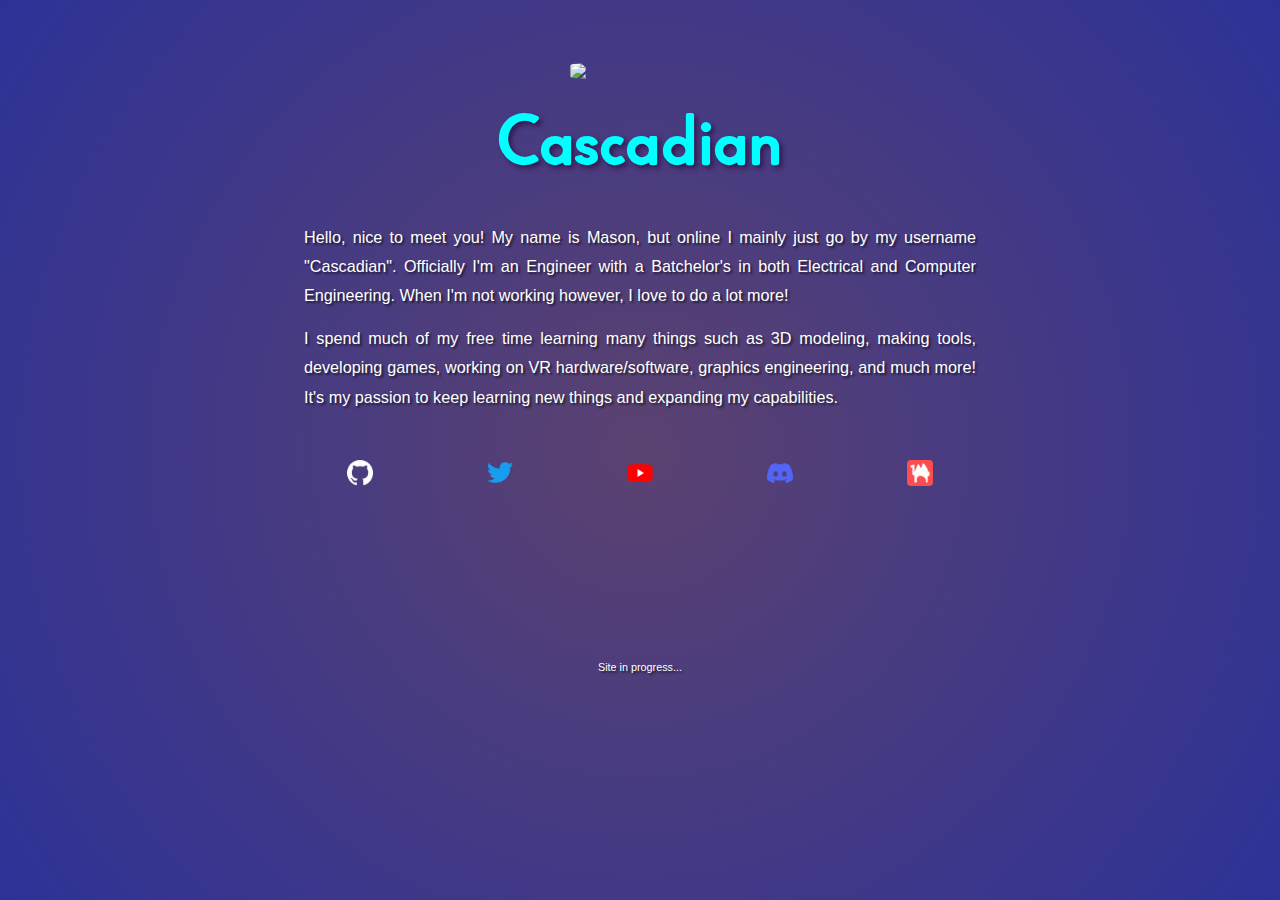
==== index.html @ 6b16859f "Initial Upload" ====
<!DOCTYPE html>
<html>

<head>
    <title>W3.CSS Template</title>
    <meta charset="UTF-8">
    <meta name="viewport" content="width=device-width, initial-scale=1">
    <style>
        @font-face {
            font-family: Market_Deco;
            src: url('Market_Deco.ttf');
        }
        
        @font-face {
            font-family: AltonaSans-Regular;
            src: url('AltonaSans-Regular.ttf');
        }
        
        html {
            height: auto;
            color: rgb(0, 255, 255);
            font-family: 'Segoe UI', Tahoma, Geneva, Verdana, sans-serif;
            line-height: 1.8;
            text-shadow: 5px;
            background-image: radial-gradient(circle 1200px, rgb(91, 66, 112), rgb(21, 41, 172));
            background-position: center;
            background-repeat: no-repeat;
            background-size: cover;
            min-height: 100%;
            padding: 0%;
        }
        
        #titletop {
            font-family: AltonaSans-Regular;
            font-size: 8vmin;
            text-align: center;
            width: 100%;
            margin: 0;
            text-shadow: 3px 3px 5px rgb(49, 25, 80);
            transition: 0.3s;
        }
        
        p {
            color: rgb(255, 255, 255);
            text-align: justify;
            font-size: 1.8vmin;
            margin: 2%;
            text-shadow: 2px 2px 2px rgba(0, 0, 0, 0.575);
        }
        
        .image {
            width: 20%;
            min-width: 8vw;
            object-fit: cover;
            transition: 0.3s;
            border-radius: 15%;
            margin-left: auto;
            margin-right: auto;
            justify-content: center;
        }
        
        .image:hover {
            transition: 0.3s;
            transform: scale(1.1);
        }
        
        .icon {
            width: 20%;
            min-width: 2vw;
            object-fit: cover;
            transition: 0.3s;
            border-radius: 15%;
            margin-left: auto;
            margin-right: auto;
            justify-content: center;
        }
        
        .icon:hover {
            transition: 0.3s;
            transform: scale(1.5);
        }
        
        .row {
            display: inline-flex;
        }
        
        .column {
            flex: 100%;
            align-content: center;
            padding: 5px;
            text-align: center;
        }
    </style>

    <body>
        <div style="margin: 0 auto; margin-top: 5% ; max-width: 700px;">
            <div>
                <a href="https://twitter.com/CascadianWorks">
                    <img class="image" style="display: flex;" src="https://pbs.twimg.com/profile_images/1553989988445917184/FljESYia.jpg">
                </a>
                <h1 id="titletop">Cascadian</h1>
                <p>Hello, nice to meet you! My name is Mason, but online I mainly just go by my username "Cascadian". Officially I'm an Engineer with a Batchelor's in both Electrical and Computer Engineering. When I'm not working however, I love to do a
                    lot more!</p>
                <p>I spend much of my free time learning many things such as 3D modeling, making tools, developing games, working on VR hardware/software, graphics engineering, and much more! It's my passion to keep learning new things and expanding my capabilities.</p>
            </div>
            <br>
            <div class="row">
                <div class="column">
                    <a href="https://github.com/CascadianWorks">
                        <img class="icon" src="github.png">
                    </a>
                </div>
                <div class="column">
                    <a href="https://twitter.com/CascadianWorks">
                        <img class="icon" src="twitter.png">
                    </a>
                </div>
                <div class="column">
                    <a href="https://www.youtube.com/c/cascadian">
                        <img class="icon" src="youtube.png">
                    </a>
                </div>
                <div class="column">
                    <a href="https://discord.gg/q3g3fmR">
                        <img class="icon" src="discord.png">
                    </a>
                </div>
                <div class="column">
                    <a href="https://cascadian.booth.pm">
                        <img class="icon" src="booth.png">
                    </a>
                </div>
            </div>
            <br><br><br><br><br><br>
            <p style="text-align: center; align-self: flex-end; font-size: 1.2vmin;">
                Site in progress...
            </p>
        </div>

        <script>
        </script>

    </body>

</head>

</html>
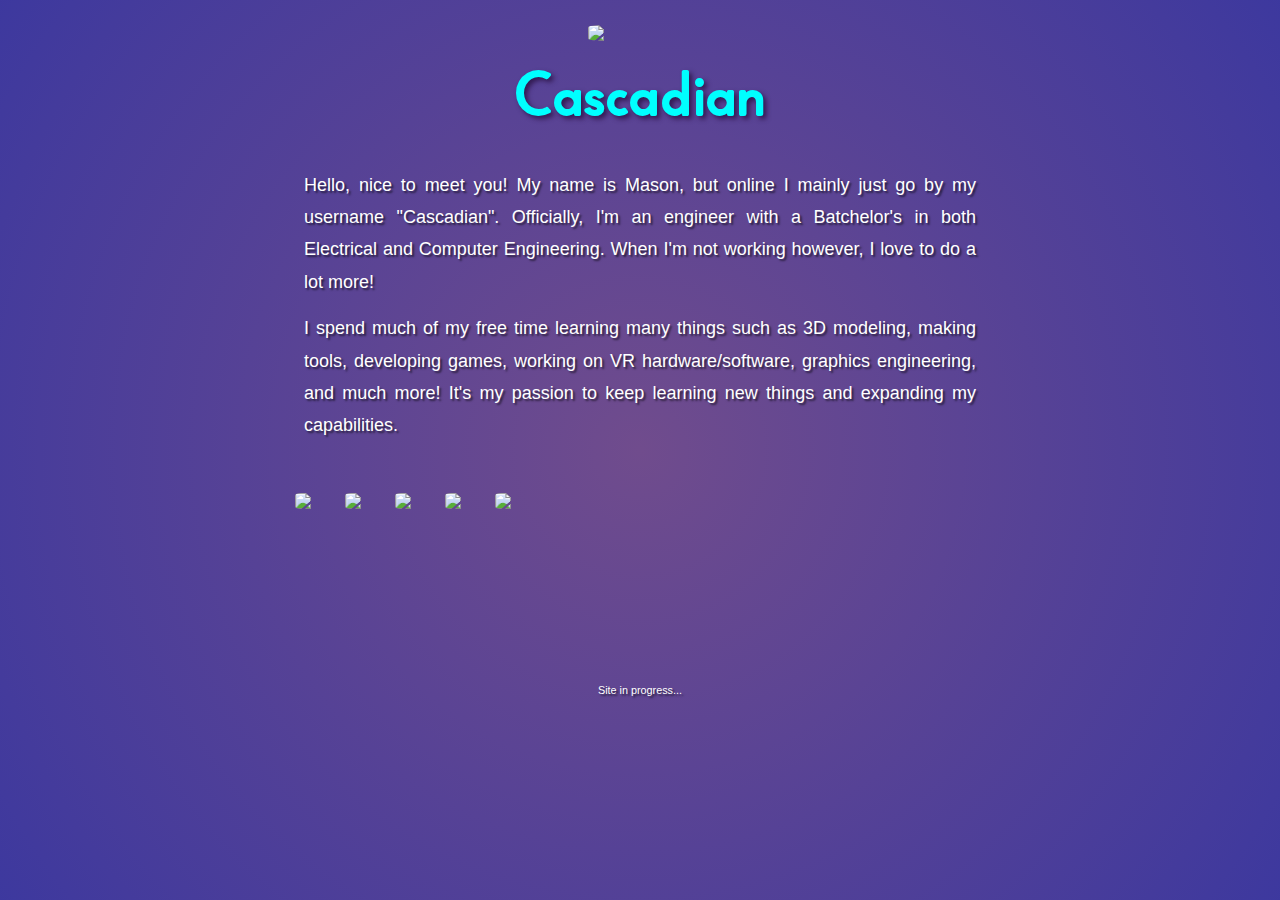
==== commit 9ea820fa: "small changes" ====
--- a/index.html
+++ b/index.html
@@ -2,145 +2,63 @@
 <html>
 
 <head>
-    <title>W3.CSS Template</title>
+    <title>Cascadian.Coffee</title>
     <meta charset="UTF-8">
     <meta name="viewport" content="width=device-width, initial-scale=1">
-    <style>
-        @font-face {
-            font-family: Market_Deco;
-            src: url('Market_Deco.ttf');
-        }
-        
-        @font-face {
-            font-family: AltonaSans-Regular;
-            src: url('AltonaSans-Regular.ttf');
-        }
-        
-        html {
-            height: auto;
-            color: rgb(0, 255, 255);
-            font-family: 'Segoe UI', Tahoma, Geneva, Verdana, sans-serif;
-            line-height: 1.8;
-            text-shadow: 5px;
-            background-image: radial-gradient(circle 1200px, rgb(91, 66, 112), rgb(21, 41, 172));
-            background-position: center;
-            background-repeat: no-repeat;
-            background-size: cover;
-            min-height: 100%;
-            padding: 0%;
-        }
-        
-        #titletop {
-            font-family: AltonaSans-Regular;
-            font-size: 8vmin;
-            text-align: center;
-            width: 100%;
-            margin: 0;
-            text-shadow: 3px 3px 5px rgb(49, 25, 80);
-            transition: 0.3s;
-        }
-        
-        p {
-            color: rgb(255, 255, 255);
-            text-align: justify;
-            font-size: 1.8vmin;
-            margin: 2%;
-            text-shadow: 2px 2px 2px rgba(0, 0, 0, 0.575);
-        }
-        
-        .image {
-            width: 20%;
-            min-width: 8vw;
-            object-fit: cover;
-            transition: 0.3s;
-            border-radius: 15%;
-            margin-left: auto;
-            margin-right: auto;
-            justify-content: center;
-        }
-        
-        .image:hover {
-            transition: 0.3s;
-            transform: scale(1.1);
-        }
-        
-        .icon {
-            width: 20%;
-            min-width: 2vw;
-            object-fit: cover;
-            transition: 0.3s;
-            border-radius: 15%;
-            margin-left: auto;
-            margin-right: auto;
-            justify-content: center;
-        }
-        
-        .icon:hover {
-            transition: 0.3s;
-            transform: scale(1.5);
-        }
-        
-        .row {
-            display: inline-flex;
-        }
-        
-        .column {
-            flex: 100%;
-            align-content: center;
-            padding: 5px;
-            text-align: center;
-        }
-    </style>
+    <link href="layout.css" rel="stylesheet" type="text/css">
+    <link rel="icon" href="images/CoffeeTime.png">
+</head>
 
-    <body>
-        <div style="margin: 0 auto; margin-top: 5% ; max-width: 700px;">
-            <div>
+<body>
+    <div style="margin: 0 auto; margin-top: 2% ; max-width: 700px;">
+        <div>
+            <a href="https://twitter.com/CascadianWorks">
+                <img class="image" style="display: flex;" src="https://pbs.twimg.com/profile_images/1553989988445917184/FljESYia.jpg">
+            </a>
+            <h1 id="titletop">Cascadian</h1>
+            <p>Hello, nice to meet you! My name is Mason, but online I mainly just go by my username "Cascadian". Officially, I'm an engineer with a Batchelor's in both Electrical and Computer Engineering. When I'm not working however, I love to do a lot
+                more!
+            </p>
+            <p>I spend much of my free time learning many things such as 3D modeling, making tools, developing games, working on VR hardware/software, graphics engineering, and much more! It's my passion to keep learning new things and expanding my capabilities.</p>
+        </div>
+        <br>
+        <div class="row">
+            <div class="column">
+                <a href="https://github.com/CascadianWorks">
+                    <img class="icon" src="images/github.png">
+                </a>
+            </div>
+            <div class="column">
                 <a href="https://twitter.com/CascadianWorks">
-                    <img class="image" style="display: flex;" src="https://pbs.twimg.com/profile_images/1553989988445917184/FljESYia.jpg">
+                    <img class="icon" src="images/twitter.png">
                 </a>
-                <h1 id="titletop">Cascadian</h1>
-                <p>Hello, nice to meet you! My name is Mason, but online I mainly just go by my username "Cascadian". Officially I'm an Engineer with a Batchelor's in both Electrical and Computer Engineering. When I'm not working however, I love to do a
-                    lot more!</p>
-                <p>I spend much of my free time learning many things such as 3D modeling, making tools, developing games, working on VR hardware/software, graphics engineering, and much more! It's my passion to keep learning new things and expanding my capabilities.</p>
             </div>
-            <br>
-            <div class="row">
-                <div class="column">
-                    <a href="https://github.com/CascadianWorks">
-                        <img class="icon" src="github.png">
-                    </a>
-                </div>
-                <div class="column">
-                    <a href="https://twitter.com/CascadianWorks">
-                        <img class="icon" src="twitter.png">
-                    </a>
-                </div>
-                <div class="column">
-                    <a href="https://www.youtube.com/c/cascadian">
-                        <img class="icon" src="youtube.png">
-                    </a>
-                </div>
-                <div class="column">
-                    <a href="https://discord.gg/q3g3fmR">
-                        <img class="icon" src="discord.png">
-                    </a>
-                </div>
-                <div class="column">
-                    <a href="https://cascadian.booth.pm">
-                        <img class="icon" src="booth.png">
-                    </a>
-                </div>
+            <div class="column">
+                <a href="https://www.youtube.com/c/cascadian">
+                    <img class="icon" src="images/youtube.png">
+                </a>
             </div>
-            <br><br><br><br><br><br>
-            <p style="text-align: center; align-self: flex-end; font-size: 1.2vmin;">
-                Site in progress...
-            </p>
+            <div class="column">
+                <a href="https://discord.gg/q3g3fmR">
+                    <img class="icon" src="images/discord.png">
+                </a>
+            </div>
+            <div class="column">
+                <a href="https://cascadian.booth.pm">
+                    <img class="icon" src="images/booth.png">
+                </a>
+            </div>
         </div>
+        <br><br><br><br><br><br>
+        <p style="text-align: center; align-self: flex-end; font-size: 1.2vmin;">
+            Site in progress...
+        </p>
+    </div>
 
-        <script>
-        </script>
+    <script>
+    </script>
 
-    </body>
+</body>
 
 </head>
 
--- a/layout.css
+++ b/layout.css
@@ -0,0 +1,108 @@
+@font-face {
+    font-family: Market_Deco;
+    src: url('Market_Deco.ttf');
+}
+
+@font-face {
+    font-family: AltonaSans-Regular;
+    src: url('AltonaSans-Regular.ttf');
+}
+
+html {
+    height: auto;
+    color: rgb(0, 255, 255);
+    font-family: 'Segoe UI', Tahoma, Geneva, Verdana, sans-serif;
+    line-height: 1.8;
+    text-shadow: 5px;
+    background-image: radial-gradient(circle 1400px, rgb(112, 76, 141), rgb(21, 41, 172));
+    background-position: center;
+    background-repeat: no-repeat;
+    background-size: cover;
+    min-height: 100%;
+    padding: 0%;
+}
+
+#titletop {
+    font-family: AltonaSans-Regular;
+    font-size: max(7vmin, 40px);
+    text-align: center;
+    width: 100%;
+    margin: 0;
+    text-shadow: 3px 3px 5px rgb(49, 25, 80);
+    transition: 0.3s;
+}
+
+p {
+    color: rgb(255, 255, 255);
+    text-align: justify;
+    font-size: max(1.8vmin, 18px);
+    margin: 2%;
+    text-shadow: 2px 2px 2px rgba(0, 0, 0, 0.575);
+}
+
+.image {
+    width: 15%;
+    min-width: 8vw;
+    object-fit: cover;
+    transition: 0.3s;
+    border-radius: 15%;
+    margin-left: auto;
+    margin-right: auto;
+    justify-content: center;
+}
+
+.image:hover {
+    transition: 0.3s;
+    transform: scale(1.1);
+}
+
+.icon {
+    width: 30%;
+    min-width: 40px;
+    object-fit: cover;
+    transition: 0.3s;
+    border-radius: 15%;
+    margin-left: auto;
+    margin-right: auto;
+    justify-content: center;
+}
+
+.icon:hover {
+    transition: 0.3s;
+    transform: scale(1.5);
+}
+
+.row {
+    display: inline-flex;
+}
+
+.column {
+    flex: 100%;
+    align-content: center;
+    padding: 5px;
+    text-align: center;
+}
+
+a:link {
+    color: green;
+    background-color: transparent;
+    text-decoration: none;
+}
+
+a:visited {
+    color: pink;
+    background-color: transparent;
+    text-decoration: none;
+}
+
+a:hover {
+    color: red;
+    background-color: transparent;
+    text-decoration: underline;
+}
+
+a:active {
+    color: yellow;
+    background-color: transparent;
+    text-decoration: underline;
+}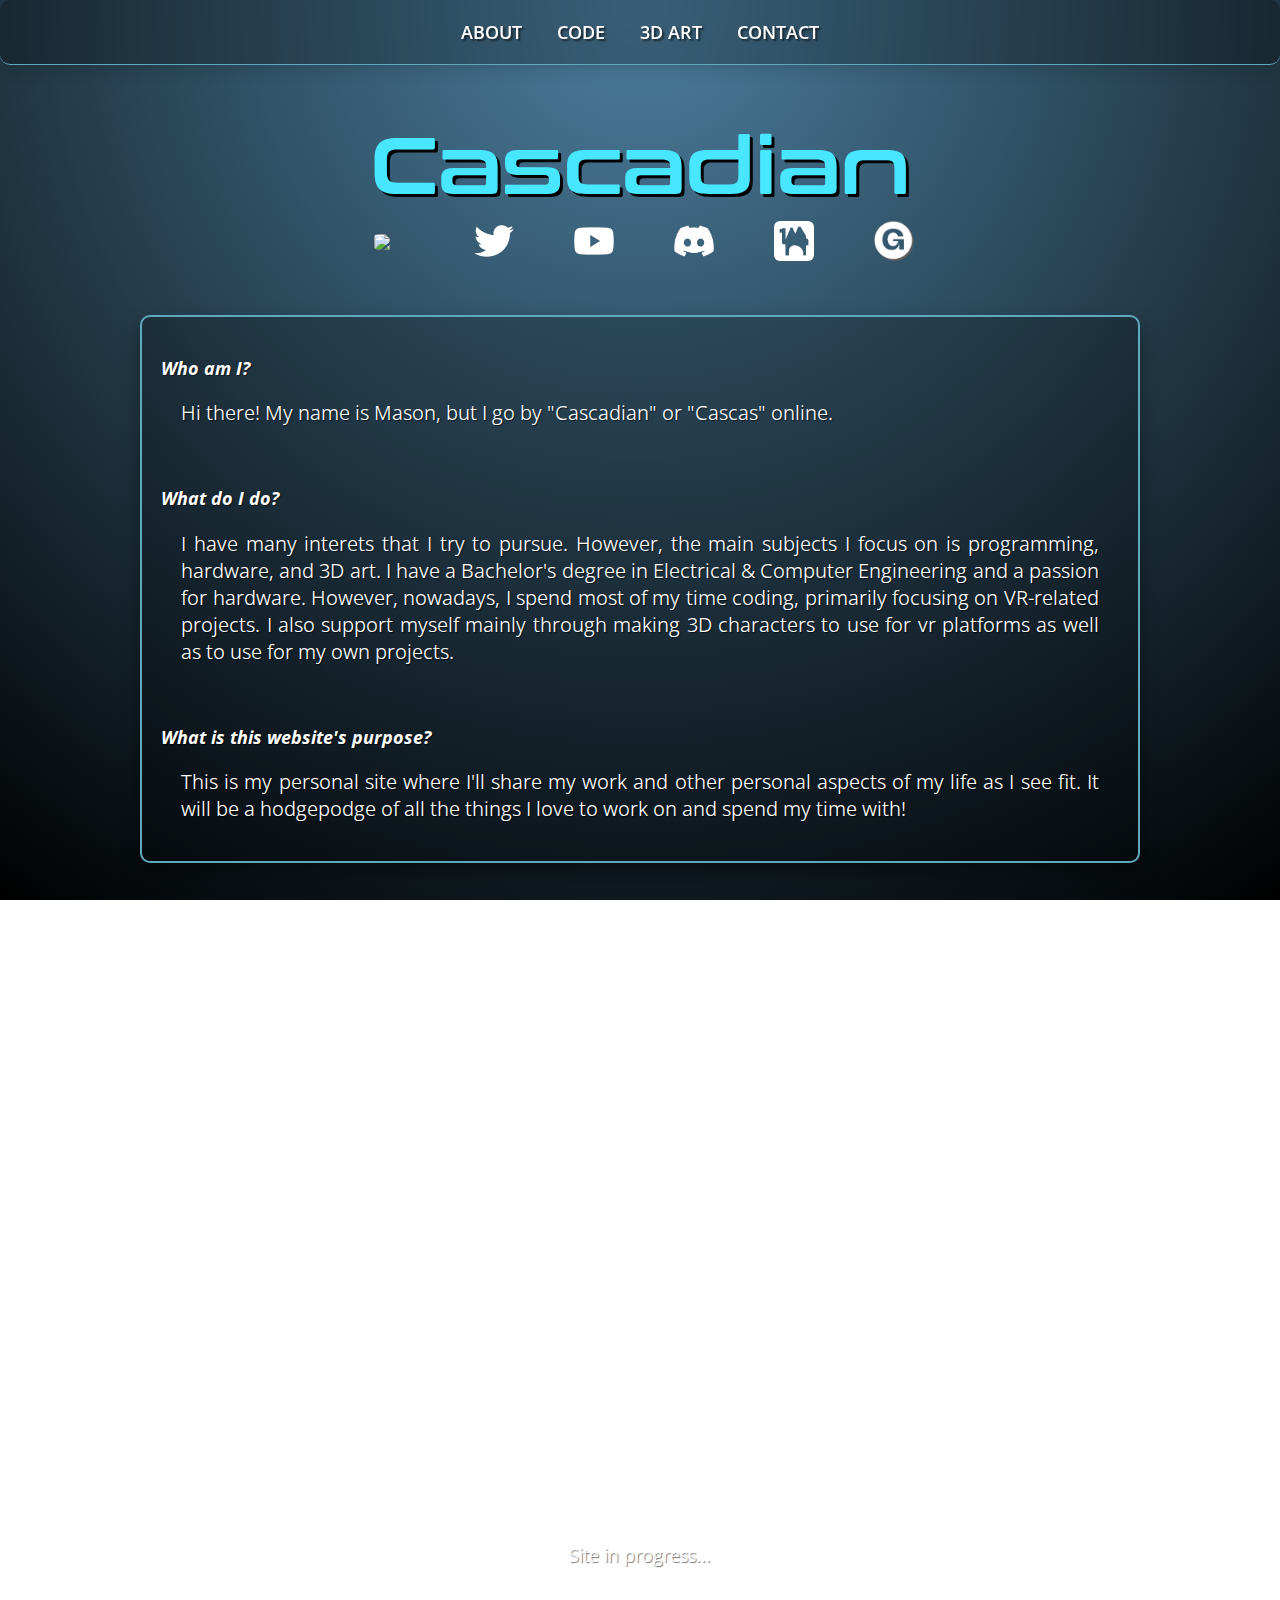
==== commit eb019c10: "Website rework start" ====
--- a/index.html
+++ b/index.html
@@ -2,61 +2,124 @@
 <html>
 
 <head>
-    <title>Cascadian.Coffee</title>
+    <title>Cascadian.coffee</title>
     <meta charset="UTF-8">
     <meta name="viewport" content="width=device-width, initial-scale=1">
     <link href="layout.css" rel="stylesheet" type="text/css">
     <link rel="icon" href="images/CoffeeTime.png">
+    <meta http-equiv="Content-Type" content="text/html; charset=UTF-8">
+    <meta property="og:title" content="Cascadian.coffrr">
+    <meta property="og:image" content="images/CoffeeTime.png">
+    <meta property="og:description" content="My personal website. There are links to all the major sites I use and examples of what I work on.">
+    <meta property="og:url" content="https://cascadian.coffee/">
+    <meta name="twitter:card" content="summary_large_image">
+    <script src="jquery-3.5.1.js"></script>  
+
+    <link rel="preconnect" href="https://fonts.googleapis.com">
+    <link rel="preconnect" href="https://fonts.gstatic.com" crossorigin>
+    <link href="https://fonts.googleapis.com/css2?family=Open+Sans:ital,wght@0,300..800;1,300..800&display=swap" rel="stylesheet">
 </head>
 
 <body>
-    <div style="margin: 0 auto; margin-top: 2% ; max-width: 700px;">
+
+    <div class="top-menu">
+        <ul>
+          <li><a href="#about">ABOUT</a></li>
+          <li><a href="#code">CODE</a></li>
+          <li><a href="#3dart">3D ART</a></li>
+          <li><a href="#contact">CONTACT</a></li>
+        </ul>
+      </div>
+
+    <div style="margin: 0 auto; max-width: 1000px; ">
         <div>
-            <a href="https://twitter.com/CascadianWorks">
-                <img class="image" style="display: flex;" src="https://pbs.twimg.com/profile_images/1553989988445917184/FljESYia.jpg">
-            </a>
-            <h1 id="titletop">Cascadian</h1>
-            <p>Hello, nice to meet you! My name is Mason, but online I mainly just go by my username "Cascadian". Officially, I'm an engineer with a Batchelor's in both Electrical and Computer Engineering. When I'm not working however, I love to do a lot
-                more!
-            </p>
-            <p>I spend much of my free time learning many things such as 3D modeling, making tools, developing games, working on VR hardware/software, graphics engineering, and much more! It's my passion to keep learning new things and expanding my capabilities.</p>
-        </div>
-        <br>
-        <div class="row">
-            <div class="column">
-                <a href="https://github.com/CascadianWorks">
-                    <img class="icon" src="images/github.png">
-                </a>
-            </div>
-            <div class="column">
-                <a href="https://twitter.com/CascadianWorks">
-                    <img class="icon" src="images/twitter.png">
-                </a>
-            </div>
-            <div class="column">
-                <a href="https://www.youtube.com/c/cascadian">
-                    <img class="icon" src="images/youtube.png">
-                </a>
-            </div>
-            <div class="column">
-                <a href="https://discord.gg/q3g3fmR">
-                    <img class="icon" src="images/discord.png">
-                </a>
-            </div>
-            <div class="column">
-                <a href="https://cascadian.booth.pm">
-                    <img class="icon" src="images/booth.png">
-                </a>
+            <!-- <a href="https://twitter.com/CascadianVR">
+                <img class="image " style="display: flex;" src="images/Reze-Page2.png ">
+            </a> -->
+            <h1 class="titletop ">Cascadian</h1>
+            <div class="row">
+                <div class="column ">
+                    <a href="https://github.com/CascadianVR">
+                        <img class="icon " src="images/github.png ">
+                    </a>
+                </div>
+                <div class="column ">
+                    <a href="https://twitter.com/CascadianVR">
+                        <img class="icon " src="images/twitter.png ">
+                    </a>
+                </div>
+                <div class="column ">
+                    <a href="https://www.youtube.com/c/cascadian">
+                        <img class="icon " src="images/youtube.png ">
+                    </a>
+                </div>
+                <div class="column ">
+                    <a href="https://discord.gg/q3g3fmR">
+                        <img class="icon " src="images/discord.png ">
+                    </a>
+                </div>
+                <div class="column ">
+                    <a href="https://cascadian.booth.pm ">
+                        <img class="icon " src="images/booth.png ">
+                    </a>
+                </div>
+                <div class="column ">
+                    <a href="https://cascadian.gumroad.com/ ">
+                        <img class="icon " src="images/gumroad.png ">
+                    </a>
+                </div>
             </div>
         </div>
+
+        <br><br>
+        
+        <div class="box">
+            <h2><i>Who am I?</i></h2>
+            <p>
+                Hi there! My name is Mason, but I go by "Cascadian" or "Cascas" online.
+            </p>
+            <br>
+            <h2><i>What do I do?</i></h2>
+            <p>
+                I have many interets that I try to pursue. However, the main subjects I focus on is programming, hardware, and 3D art.
+                I have a Bachelor's degree in Electrical & Computer Engineering and a passion for hardware.
+                However, nowadays, I spend most of my time coding, primarily focusing on VR-related projects.
+                I also support myself mainly through making 3D characters to use for vr platforms as well as to use for my own projects.
+            </p>
+            <br>
+            <h2><i>What is this website's purpose?</i></h2>
+            <p>
+                This is my personal site where I'll share my work and other personal aspects of my life as I see fit.
+                It will be a hodgepodge of all the things I love to work on and spend my time with!
+            </p>
+        </div>
+
+        <!-- <div style="display: flex; justify-content: center; margin-top: 8%; ">
+            <div>
+                <button onclick="location.href='https://t.co/R0kvd6snv4' " class="button ">Comissions</button>
+                <button onclick="location.href='/about.html' " class="button ">About Me</button>
+            </div>
+        </div>
+        <br><br><br>
+        <div id="image-gallery">
+            <img id="current-image" src="gallery/29.jpg" alt="Image 1">
+            <div id="image-thumbs"></div>
+        </div> -->
+
         <br><br><br><br><br><br>
-        <p style="text-align: center; align-self: flex-end; font-size: 1.2vmin;">
+        <br><br><br><br><br><br>
+        <br><br><br><br><br><br>
+        <br><br><br><br><br><br>
+        <br><br><br><br><br><br>
+
+
+        <p style="text-align: center; align-self: flex-end; font-size: max(1.8vmin, 18px); bottom: 0%;">
             Site in progress...
         </p>
     </div>
 
-    <script>
-    </script>
+    <!-- <script src="script.js"></script> -->
+    
 
 </body>
 
--- a/layout.css
+++ b/layout.css
@@ -8,31 +8,126 @@
     src: url('AltonaSans-Regular.ttf');
 }
 
+@font-face {
+    font-family: Patrician;
+    src: url('Patrician.ttf');
+}
+
+@font-face {
+    font-family: conthrax-sb;
+    src: url('conthrax-sb.otf');
+}
+
 html {
-    height: auto;
-    color: rgb(0, 255, 255);
-    font-family: 'Segoe UI', Tahoma, Geneva, Verdana, sans-serif;
-    line-height: 1.8;
-    text-shadow: 5px;
-    background-image: radial-gradient(circle 1400px, rgb(112, 76, 141), rgb(21, 41, 172));
-    background-position: center;
-    background-repeat: no-repeat;
+    height: 100%;
+    margin: 0;
+    color: rgb(255, 255, 255);
+    
+    font-family: "Open Sans", sans-serif;
+    font-optical-sizing: auto;
+    font-weight: 350;
+    font-style: normal;
+    font-variation-settings:
+      "wdth" 100;
+
+    background: radial-gradient(circle at 50% 0%, rgb(76, 127, 159), rgb(0, 0, 0));
+    background-attachment: fixed;
     background-size: cover;
-    min-height: 100%;
-    padding: 0%;
-}
-
-#titletop {
-    font-family: AltonaSans-Regular;
-    font-size: max(7vmin, 40px);
-    text-align: center;
+    --scrollbar-track: rgb(61, 75, 83);
+    --scrollbar-thumb: #00c3c391;
+    scrollbar-color: var(--scrollbar-thumb) var(--scrollbar-track);
+}
+
+body {
+    padding-bottom: 20px;
+    margin: 0%;
+}
+
+/* TOP MENU */
+.top-menu {
+    font-weight: 600;
+    text-align: center; /* Center the menu */
+    box-sizing: border-box;
+
+    border-radius: 10px;
+    border-color: #5ea9bb;
+    border-width: 2px;
+    border-top-width: 0px;
+    border-right-width: 0px;
+    border-bottom-width: 1px;
+    border-left-width: 0px;
+    border-style: solid;
+    background-color: rgba(1, 1, 0, 0.243);
+    position: fixed;
+
+    top: 0;
+    left: 0;
     width: 100%;
+    padding: 10px; /* Adjust padding as needed */
+    z-index: 1000; 
+    backdrop-filter: blur(20px); /* Adjust the blur radius as needed */
+    --tw-shadow: 0 10px 15px -3px rgb(0 0 0 / .1), 0 4px 6px -4px rgb(0 0 0 / .1);
+    --tw-shadow-colored: 0 10px 15px -3px var(--tw-shadow-color), 0 4px 6px -4px var(--tw-shadow-color);
+    box-shadow: var(--tw-ring-offset-shadow, 0 0 #0000),var(--tw-ring-shadow, 0 0 #0000),var(--tw-shadow);
+  }
+  
+  .top-menu ul {
+    list-style-type: none;
     margin: 0;
-    text-shadow: 3px 3px 5px rgb(49, 25, 80);
-    transition: 0.3s;
+    padding: 0;
+    display: inline-block; /* Make the menu items display inline-block */
+  }
+  
+  .top-menu li {
+    display: inline-block; /* Display menu items inline */
+  }
+  
+  .top-menu li a {
+    display: block;
+    color: white;
+    text-align: center;
+    font-size: min(1em, 10vw);
+    padding: 10px 15px; /* Adjust padding to make the menu smaller */
+    text-decoration: none;
+    border-radius: 10px;
+  }
+  
+  .top-menu li a:hover {
+    background-color: #76d9eb56;
+    transform: scale(1.1);
+  }
+
+.titletop {
+    font-family: conthrax-sb;
+    font-size: 5em;
+    text-align: center;
+    width: 100%;
+    margin-top: 1.5em;
+    margin-bottom: 0%;
+    text-shadow: 3px 3px 0px rgb(0, 0, 0);
+    transition: 0.3s;
+    color: #48e7ff;
 }
 
 p {
+    color: rgb(255, 255, 255);
+    text-align: justify;
+    font-size: max(2vmin, 20px);
+    margin: 2%;
+    text-shadow: 1px 1px 1px rgba(0, 0, 0, 0.575);
+    
+}
+
+h2 {
+    text-indent: -20px;
+    color: rgb(255, 255, 255);
+    text-align: justify;
+    font-size: max(1.8vmin, 18px);
+    margin: 2%;
+    text-shadow: 1px 1px 1px rgba(0, 0, 0, 0.575);
+}
+
+ul {
     color: rgb(255, 255, 255);
     text-align: justify;
     font-size: max(1.8vmin, 18px);
@@ -40,9 +135,37 @@
     text-shadow: 2px 2px 2px rgba(0, 0, 0, 0.575);
 }
 
+li {
+    color: rgb(255, 255, 255);
+    text-align: justify;
+    font-size: max(1.8vmin, 18px);
+    margin: 0%;
+    text-shadow: 2px 2px 2px rgba(0, 0, 0, 0.575);
+}
+
+b {
+    color: rgb(255, 255, 255);
+    text-align: justify;
+    font-size: max(1.8vmin, 18px);
+    margin: 2%;
+    text-shadow: 2px 2px 2px rgba(0, 0, 0, 0.575);
+}
+
+.box {
+    border-width: 2px;
+    border-radius: 10px;
+    border-style: solid;
+    border-color: #5ea9bb;
+    background-color: rgba(1, 1, 0, 0.2);
+    padding: 20px;
+
+    box-shadow: 0px 10px 20px rgba(0, 0, 0, 0.372)
+}
+
 .image {
-    width: 15%;
+    width: 10%;
     min-width: 8vw;
+    width: max(8vw, 100px);
     object-fit: cover;
     transition: 0.3s;
     border-radius: 15%;
@@ -57,10 +180,10 @@
 }
 
 .icon {
-    width: 30%;
+    width: 20%;
     min-width: 40px;
     object-fit: cover;
-    transition: 0.3s;
+    transition: 0.1s;
     border-radius: 15%;
     margin-left: auto;
     margin-right: auto;
@@ -68,13 +191,43 @@
 }
 
 .icon:hover {
-    transition: 0.3s;
-    transform: scale(1.5);
+    transition: 0.1s;
+    transform: scale(1.2);
+}
+
+.button {
+    display: inline-block;
+    padding: 10px 20px;
+    border: 2px solid; /* Set a transparent border */
+    border-color: #48e7ff;
+    border-radius: 5px; /* Adjust the border-radius to make it rounded */
+    text-decoration: none;
+    text-align: center;
+    font-size: 1em;
+    cursor: pointer;
+    background-color: transparent; /* Set background-color to transparent */
+    transition: 0.05s;
+}
+.button:hover {
+    transition: 0.1s;
+    transform: scale(1.1);
+}
+
+.button:active {
+    transition: 0.05s;
+    transform: scale(1.05);
+    background-color: #8153e4;
 }
 
 .row {
-    display: inline-flex;
-}
+    display: flex;
+    justify-content: space-around;
+    width: 60%;
+    text-align: center;
+    align-items: center;
+    transform: translate(34%, 0);
+  }
+
 
 .column {
     flex: 100%;
@@ -84,19 +237,19 @@
 }
 
 a:link {
-    color: green;
+    color: rgb(173, 202, 255);
     background-color: transparent;
     text-decoration: none;
 }
 
 a:visited {
-    color: pink;
+    color: rgb(179, 131, 183);
     background-color: transparent;
     text-decoration: none;
 }
 
 a:hover {
-    color: red;
+    color: rgb(123, 255, 148);
     background-color: transparent;
     text-decoration: underline;
 }
@@ -105,4 +258,44 @@
     color: yellow;
     background-color: transparent;
     text-decoration: underline;
+}
+
+#image-gallery { 
+    margin: 0 auto;
+    margin-left: auto;
+    margin-right: auto;
+    text-align: center;
+}
+  
+#image-thumbs { 
+    display: flex; 
+    justify-content: center; 
+    margin-top: 20px;
+    display: grid;
+    grid-template-columns: repeat(8, 1fr);
+    gap: 5px;
+}
+
+#current-image { 
+    max-height: 600px;
+    display: flex;
+    margin-left: auto;
+    margin-right: auto;
+    border-radius: 2%;
+    text-align: center;
+} 
+
+.thumb { 
+    width: 80px; 
+    height: 80px; 
+    object-fit: cover; 
+    margin-right: 10px; 
+    cursor: pointer;
+    transition: 0.3s;
+    transform: scale(1.0);
+}
+
+.thumb:hover {
+    transition: 0.3s;
+    transform: scale(1.1);
 }